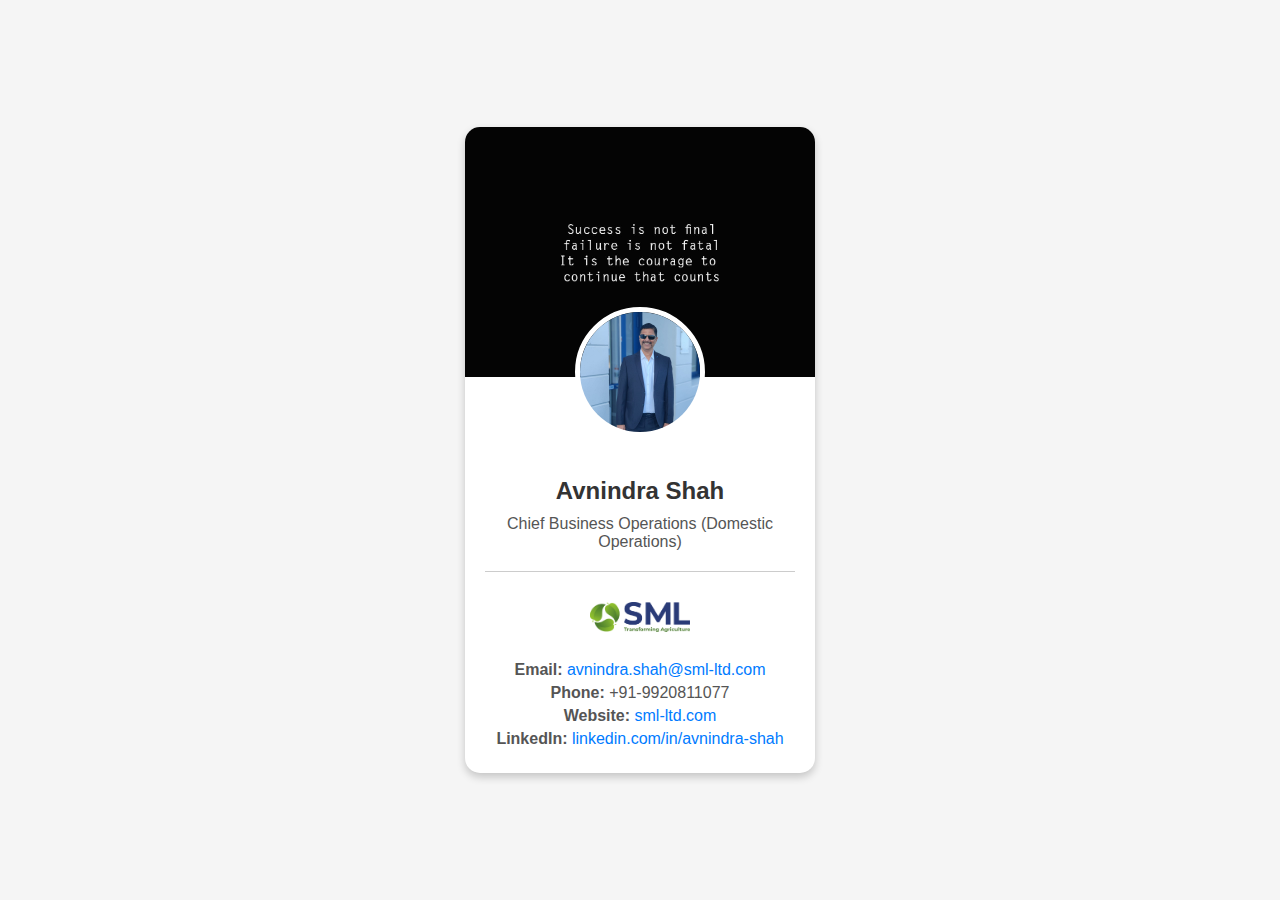
==== index.html @ 01e363b1 "Add files via upload" ====
<!DOCTYPE html>
<html lang="en">
<head>
    <meta charset="UTF-8">
    <meta name="viewport" content="width=device-width, initial-scale=1.0">
    <title>Business Card</title>
    <link rel="stylesheet" href="styles.css">
</head>
<body>
    <div class="card">
        <div class="image-container">
            <img src="background.png" alt="Background Image">
            <div class="profile-pic-container">
                <img src="avnindrashah.JPG" alt="Profile Image" class="profile-image">
            </div>
        </div>
        <div class="info">
            <h1>Avnindra Shah</h1>
            <p>Chief Business Operations (Domestic Operations)</p>
            <hr>
            <img src="sml.png" alt="SML Logo" class="logo">
            <p><strong>Email:</strong> <a href="mailto:avnindra.shah@sml-ltd.com">avnindra.shah@sml-ltd.com</a></p>
            <p><strong>Phone:</strong> +91-9920811077</p>
            <p><strong>Website:</strong> <a href="https://sml-ltd.com" target="_blank">sml-ltd.com</a></p>
            <p><strong>LinkedIn:</strong> <a href="https://linkedin.com/in/avnindra-shah" target="_blank">linkedin.com/in/avnindra-shah</a></p>
        </div>
    </div>
</body>
</html>
---- styles.css ----
body {
    font-family: Arial, sans-serif;
    background-color: #f5f5f5;
    display: flex;
    justify-content: center;
    align-items: center;
    height: 100vh;
    margin: 0;
}

.card {
    background-color: #fff; /* White background */
    border-radius: 15px;
    box-shadow: 0 4px 8px rgba(0, 0, 0, 0.2);
    width: 350px;
    overflow: hidden;
    text-align: center;
}

.image-container {
    position: relative;
    width: 100%;
    height: 250px; /* Adjusted height */
    background-color: #f0f0f0;
}

.image-container img {
    width: 100%;
    height: 100%;
    object-fit: cover;
}

.profile-pic-container {
    position: absolute;
    bottom: -60px; /* Adjusted to move the image down */
    left: 50%;
    transform: translateX(-50%);
    width: 120px;
    height: 120px;
    border-radius: 50%;
    overflow: hidden;
    border: 5px solid #fff;
}

.profile-image {
    width: 100%;
    height: 100%;
    object-fit: cover;
}

.info {
    padding: 80px 20px 20px; /* Increased padding to move content down */
    color: #333; /* Dark text for readability */
}

h1 {
    margin: 20px 0 10px;
    font-size: 24px;
    color: #333; /* Dark text */
}

p {
    color: #555; /* Medium gray text */
    font-size: 16px;
    margin: 5px 0;
}

a {
    color: #007bff;
    text-decoration: none;
}

a:hover {
    text-decoration: underline;
}

hr {
    border: none;
    border-top: 1px solid #ccc;
    margin: 20px 0;
}

.logo {
    width: 100px;
    margin: 10px 0 20px;
}
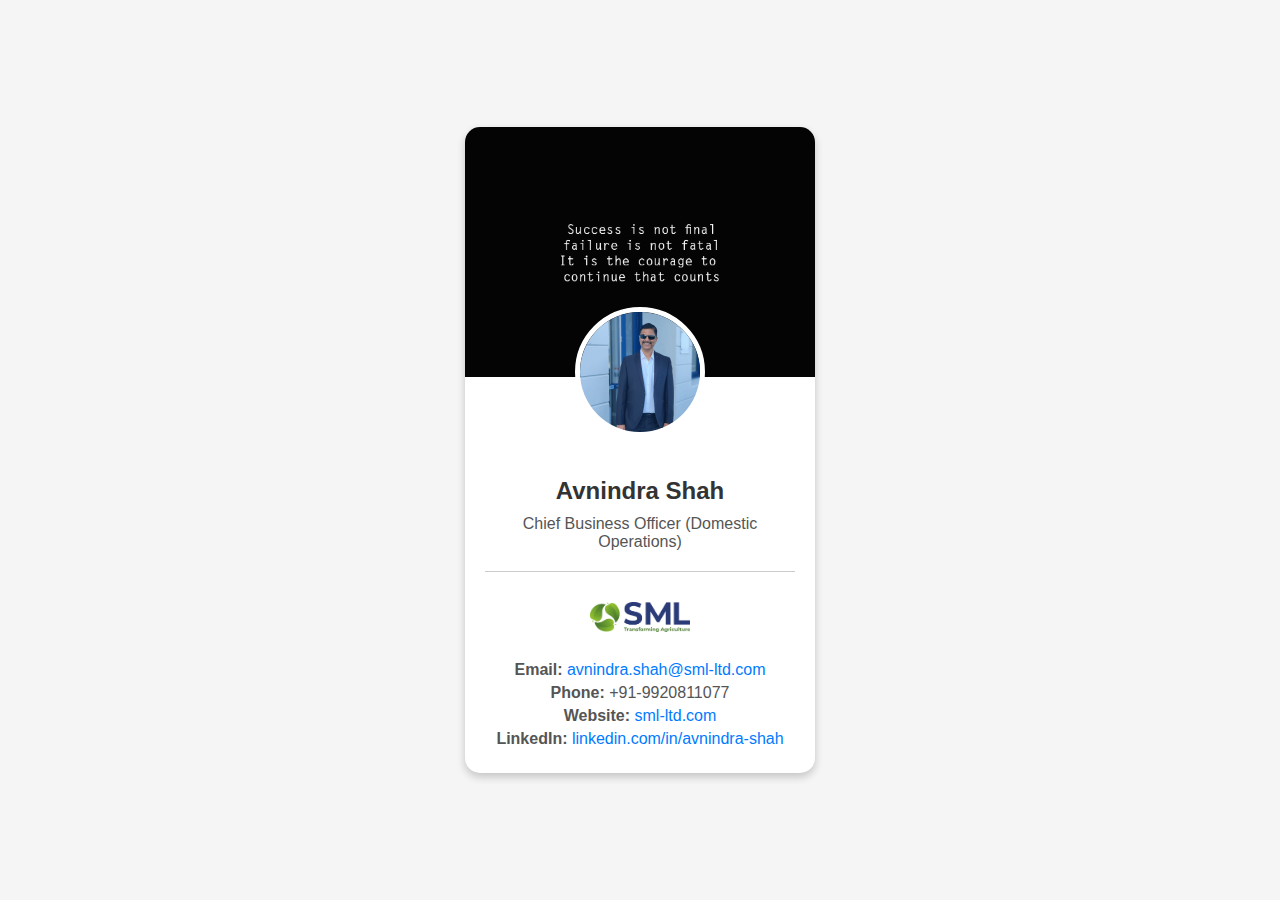
==== commit 83cf3740: "Update index.html" ====
--- a/index.html
+++ b/index.html
@@ -16,13 +16,13 @@
         </div>
         <div class="info">
             <h1>Avnindra Shah</h1>
-            <p>Chief Business Operations (Domestic Operations)</p>
+            <p>Chief Business Officer (Domestic Operations)</p>
             <hr>
             <img src="sml.png" alt="SML Logo" class="logo">
             <p><strong>Email:</strong> <a href="mailto:avnindra.shah@sml-ltd.com">avnindra.shah@sml-ltd.com</a></p>
             <p><strong>Phone:</strong> +91-9920811077</p>
             <p><strong>Website:</strong> <a href="https://sml-ltd.com" target="_blank">sml-ltd.com</a></p>
-            <p><strong>LinkedIn:</strong> <a href="https://linkedin.com/in/avnindra-shah" target="_blank">linkedin.com/in/avnindra-shah</a></p>
+            <p><strong>LinkedIn:</strong> <a href="https://www.linkedin.com/in/avnindra-shah-65b86419/" target="_blank">linkedin.com/in/avnindra-shah</a></p>
         </div>
     </div>
 </body>
